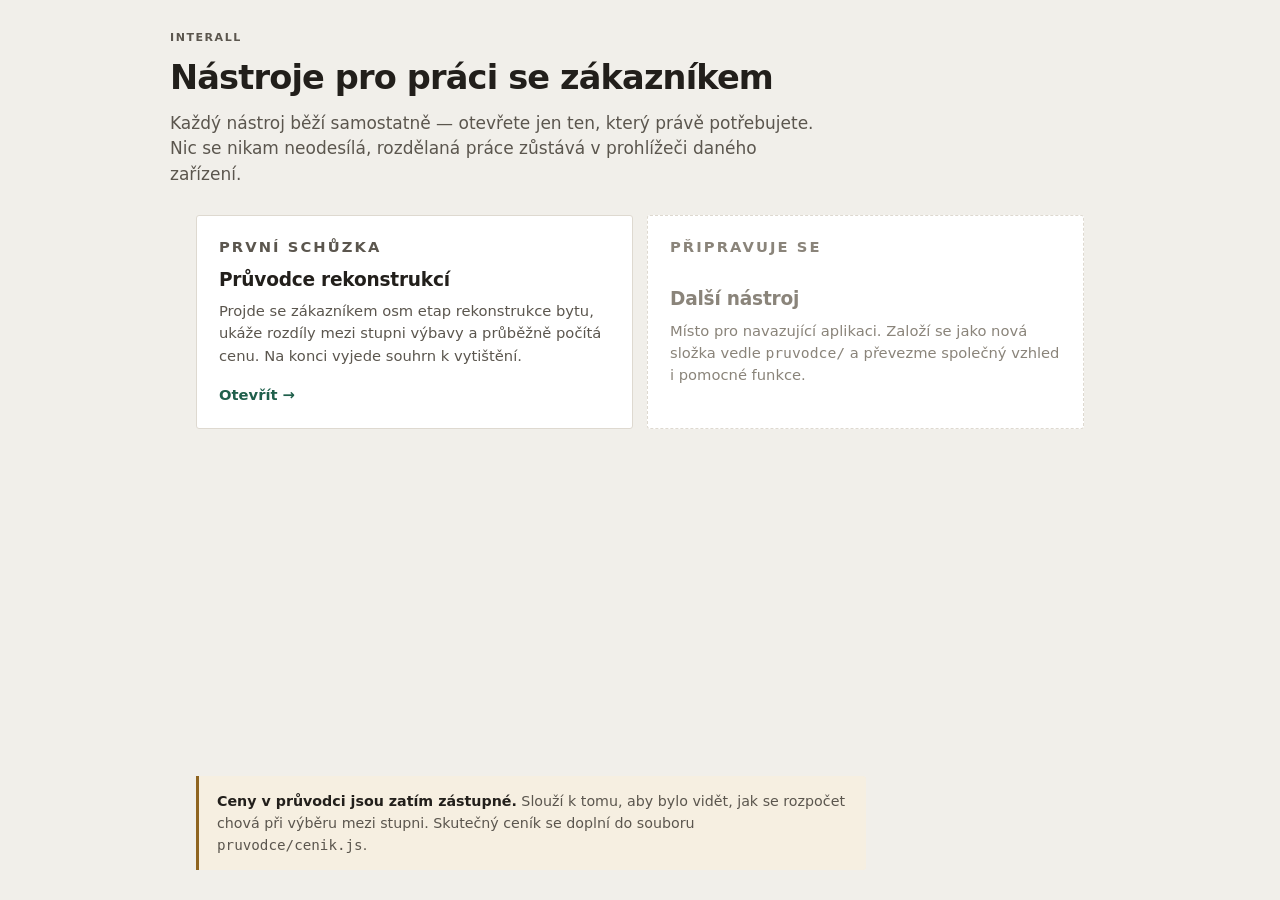
==== index.html @ be38a758 "Set up the Interall tools project The renovation guide was one 1100-line HTML file, which leaves now" ====
<!DOCTYPE html>
<html lang="cs">
<head>
<meta charset="UTF-8" />
<meta name="viewport" content="width=device-width, initial-scale=1.0, viewport-fit=cover" />
<title>Interall — nástroje</title>
<link rel="stylesheet" href="spolecne/design.css" />
<style>
  body { display: flex; flex-direction: column; min-height: 100vh; }
  .hlavicka { padding: 30px 26px 0; }
  .obal { max-width: 940px; margin: 0 auto; width: 100%; }
  .hlavicka h1 {
    margin: 6px 0 8px; font-size: 2.1rem; font-weight: 680;
    letter-spacing: -.025em; text-wrap: balance;
  }
  .hlavicka p { margin: 0; color: var(--ink-2); max-width: 60ch; }

  .mrizka {
    display: grid; grid-template-columns: repeat(auto-fit, minmax(268px, 1fr));
    gap: 14px; padding: 28px 26px 40px;
  }
  .karta {
    display: flex; flex-direction: column; gap: 7px;
    background: var(--panel); border: 1.5px solid var(--line); border-radius: var(--r);
    padding: 20px 22px 22px; text-decoration: none; color: inherit;
  }
  .karta:hover { border-color: var(--accent); }
  .karta h2 { margin: 0; font-size: 1.16rem; font-weight: 660; letter-spacing: -.012em; }
  .karta p { margin: 0; font-size: .92rem; color: var(--ink-2); line-height: 1.5; flex: 1 1 auto; }
  .karta .jdi { margin-top: 10px; font-size: .92rem; font-weight: 640; color: var(--accent); }

  .karta.chystase { border-style: dashed; cursor: default; }
  .karta.chystase:hover { border-color: var(--line); }
  .karta.chystase h2, .karta.chystase p { color: var(--ink-3); }

  .pata { margin-top: auto; padding: 0 26px 30px; }
</style>
</head>
<body>

<header class="hlavicka">
  <div class="obal">
    <p class="spec">Interall</p>
    <h1>Nástroje pro práci se zákazníkem</h1>
    <p>Každý nástroj běží samostatně — otevřete jen ten, který právě potřebujete.
       Nic se nikam neodesílá, rozdělaná práce zůstává v prohlížeči daného zařízení.</p>
  </div>
</header>

<main class="mrizka obal">

  <a class="karta" href="pruvodce/index.html">
    <p class="spec">První schůzka</p>
    <h2>Průvodce rekonstrukcí</h2>
    <p>Projde se zákazníkem osm etap rekonstrukce bytu, ukáže rozdíly mezi stupni
       výbavy a průběžně počítá cenu. Na konci vyjede souhrn k vytištění.</p>
    <span class="jdi">Otevřít →</span>
  </a>

  <div class="karta chystase">
    <p class="spec">Připravuje se</p>
    <h2>Další nástroj</h2>
    <p>Místo pro navazující aplikaci. Založí se jako nová složka vedle
       <code>pruvodce/</code> a převezme společný vzhled i pomocné funkce.</p>
  </div>

</main>

<footer class="pata obal">
  <div class="poznamka">
    <b>Ceny v průvodci jsou zatím zástupné.</b> Slouží k tomu, aby bylo vidět, jak se
    rozpočet chová při výběru mezi stupni. Skutečný ceník se doplní do souboru
    <code>pruvodce/cenik.js</code>.
  </div>
</footer>

</body>
</html>
---- spolecne/design.css ----
/* ============================================================
   Interall — sdílený vizuální základ
   Tokeny a společné komponenty pro všechny aplikace Interall.
   Každá aplikace k tomu přidá vlastní soubor s rozvržením.

   Navrženo pro tablet, u kterého sedí pracovník se zákazníkem:
   velké dotykové cíle a text čitelný na délku paže.

   Barvy vychází z materiálů stavby: vápenná omítka, grafit,
   borovicová zeleň, mosaz vyhrazená pro částky.
   ============================================================ */

:root {
  color-scheme: light;

  --ground:      #f1efea;
  --panel:       #ffffff;
  --panel-2:     #f8f7f4;
  --panel-3:     #edeae4;
  --ink:         #221f1b;
  --ink-2:       #5b564e;
  --ink-3:       #8a847a;
  --line:        #ded9d0;
  --line-2:      #ebe7e0;

  --accent:      #1f5f4b;
  --accent-ink:  #ffffff;
  --accent-soft: #e2ede8;
  --accent-line: #9dc2b4;

  --brass:       #8f6420;
  --brass-soft:  #f6efe1;

  --sans: system-ui, -apple-system, "Segoe UI", Roboto, "Helvetica Neue", Arial, sans-serif;
  --fig:  ui-monospace, "SF Mono", SFMono-Regular, "Cascadia Mono", Menlo, Consolas, monospace;

  --r: 3px;
  --shadow: 0 1px 2px rgba(34,31,27,.06), 0 10px 28px rgba(34,31,27,.07);
}

@media (prefers-color-scheme: dark) {
  :root:not([data-theme="light"]) {
    color-scheme: dark;
    --ground:      #17150f;
    --panel:       #201d17;
    --panel-2:     #282419;
    --panel-3:     #2f2b21;
    --ink:         #efe9dd;
    --ink-2:       #b5ada0;
    --ink-3:       #857d70;
    --line:        #3b352a;
    --line-2:      #2d2820;
    --accent:      #62c1a1;
    --accent-ink:  #0f2019;
    --accent-soft: #17302a;
    --accent-line: #2f6354;
    --brass:       #d5a659;
    --brass-soft:  #2c2417;
    --shadow: 0 1px 2px rgba(0,0,0,.5), 0 10px 28px rgba(0,0,0,.4);
  }
}
:root[data-theme="dark"] {
  color-scheme: dark;
  --ground:      #17150f;
  --panel:       #201d17;
  --panel-2:     #282419;
  --panel-3:     #2f2b21;
  --ink:         #efe9dd;
  --ink-2:       #b5ada0;
  --ink-3:       #857d70;
  --line:        #3b352a;
  --line-2:      #2d2820;
  --accent:      #62c1a1;
  --accent-ink:  #0f2019;
  --accent-soft: #17302a;
  --accent-line: #2f6354;
  --brass:       #d5a659;
  --brass-soft:  #2c2417;
  --shadow: 0 1px 2px rgba(0,0,0,.5), 0 10px 28px rgba(0,0,0,.4);
}

* { box-sizing: border-box; }
html, body { height: 100%; }
body {
  margin: 0;
  background: var(--ground);
  color: var(--ink);
  font-family: var(--sans);
  font-size: 17px;
  line-height: 1.5;
  -webkit-font-smoothing: antialiased;
  -webkit-tap-highlight-color: transparent;
}
button, input, select { font: inherit; color: inherit; }
:focus-visible { outline: 3px solid var(--accent); outline-offset: 2px; border-radius: 2px; }
@media (prefers-reduced-motion: reduce) { * { transition: none !important; animation: none !important; } }

.fig { font-family: var(--fig); font-variant-numeric: tabular-nums; }

/* popisky technického výkresu */
.spec {
  font-size: .69rem;
  font-weight: 600;
  letter-spacing: .14em;
  text-transform: uppercase;
  color: var(--ink-3);
}

/* ============================================================
   TLAČÍTKA
   ============================================================ */
.btn {
  font: inherit; font-size: .97rem; font-weight: 650;
  background: var(--panel); color: var(--ink);
  border: 1.5px solid var(--line); border-radius: var(--r);
  padding: 13px 22px; cursor: pointer; min-height: 50px; white-space: nowrap;
}
.btn:hover { border-color: var(--ink-3); background: var(--panel-2); }
.btn.hlavni { background: var(--accent); border-color: var(--accent); color: var(--accent-ink); }
.btn.hlavni:hover { filter: brightness(1.09); background: var(--accent); }
.btn.tise { border-color: transparent; background: none; color: var(--ink-2); padding: 13px 12px; }
.btn.tise:hover { color: var(--ink); background: var(--panel-2); }
.btn:disabled { opacity: .4; cursor: not-allowed; }

/* ============================================================
   FORMULÁŘOVÁ POLE
   ============================================================ */
.pole { display: grid; grid-template-columns: repeat(auto-fit, minmax(240px, 1fr)); gap: 16px; margin-bottom: 26px; }
.pole label { display: flex; flex-direction: column; gap: 6px; }
.pole input, .pole select {
  background: var(--panel); border: 1.5px solid var(--line); border-radius: var(--r);
  padding: 12px 13px; font-size: 1rem; width: 100%;
}
.pole input:focus, .pole select:focus { border-color: var(--accent); }

/* ============================================================
   POZNÁMKA POD ČAROU
   ============================================================ */
.poznamka {
  margin-top: 20px; background: var(--brass-soft);
  border-left: 3px solid var(--brass); border-radius: 0 var(--r) var(--r) 0;
  padding: 14px 18px; font-size: .89rem; line-height: 1.55; color: var(--ink-2); max-width: 74ch;
}
.poznamka b { color: var(--ink); }
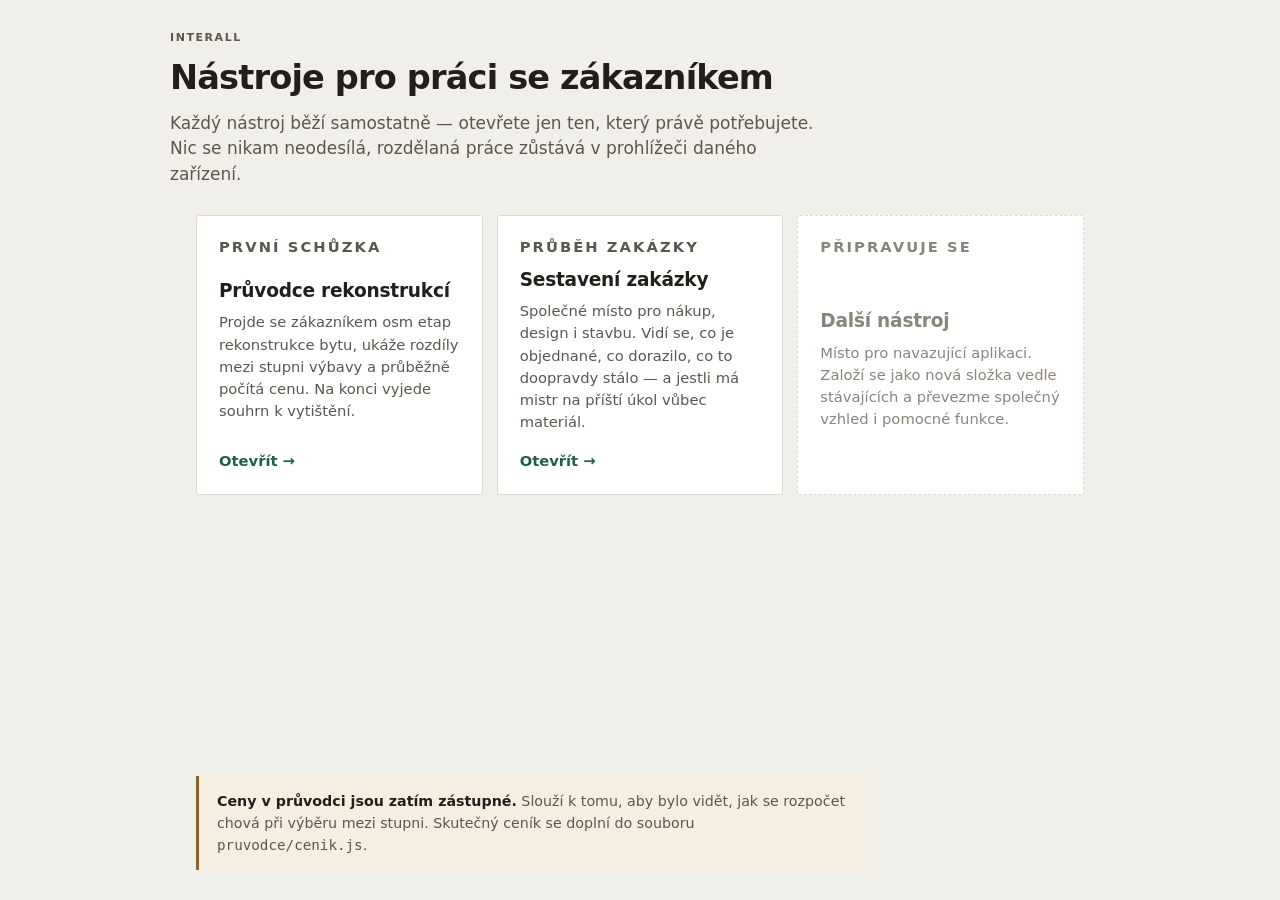
==== commit c7ee6dd5: "Add the job assembly tool Interall's second tool, this one internal. A job is built by several peopl" ====
--- a/index.html
+++ b/index.html
@@ -57,11 +57,20 @@
     <span class="jdi">Otevřít →</span>
   </a>
 
+  <a class="karta" href="zakazka/index.html">
+    <p class="spec">Průběh zakázky</p>
+    <h2>Sestavení zakázky</h2>
+    <p>Společné místo pro nákup, design i stavbu. Vidí se, co je objednané,
+       co dorazilo, co to doopravdy stálo — a jestli má mistr na příští
+       úkol vůbec materiál.</p>
+    <span class="jdi">Otevřít →</span>
+  </a>
+
   <div class="karta chystase">
     <p class="spec">Připravuje se</p>
     <h2>Další nástroj</h2>
     <p>Místo pro navazující aplikaci. Založí se jako nová složka vedle
-       <code>pruvodce/</code> a převezme společný vzhled i pomocné funkce.</p>
+       stávajících a převezme společný vzhled i pomocné funkce.</p>
   </div>
 
 </main>
--- a/spolecne/design.css
+++ b/spolecne/design.css
@@ -31,6 +31,13 @@
   --brass:       #8f6420;
   --brass-soft:  #f6efe1;
 
+  /* stavy — oddělené od akcentu i od mosazi vyhrazené pro částky */
+  --sem-ceka:     #6b6559;   --sem-ceka-bg:  #eceae4;
+  --sem-jede:     #1f5573;   --sem-jede-bg:  #e3edf4;
+  --sem-ok:       #1f6b45;   --sem-ok-bg:    #e3f0e8;
+  --sem-pozor:    #a34b12;   --sem-pozor-bg: #f9ebdf;
+  --sem-zle:      #93251f;   --sem-zle-bg:   #f8e4e2;
+
   --sans: system-ui, -apple-system, "Segoe UI", Roboto, "Helvetica Neue", Arial, sans-serif;
   --fig:  ui-monospace, "SF Mono", SFMono-Regular, "Cascadia Mono", Menlo, Consolas, monospace;
 
@@ -56,6 +63,12 @@
     --accent-line: #2f6354;
     --brass:       #d5a659;
     --brass-soft:  #2c2417;
+
+    --sem-ceka:     #a39c8e;   --sem-ceka-bg:  #2b2720;
+    --sem-jede:     #6fb2dd;   --sem-jede-bg:  #162934;
+    --sem-ok:       #63c48d;   --sem-ok-bg:    #14291d;
+    --sem-pozor:    #e79a55;   --sem-pozor-bg: #2f2216;
+    --sem-zle:      #ef8078;   --sem-zle-bg:   #301a18;
     --shadow: 0 1px 2px rgba(0,0,0,.5), 0 10px 28px rgba(0,0,0,.4);
   }
 }
@@ -76,6 +89,12 @@
   --accent-line: #2f6354;
   --brass:       #d5a659;
   --brass-soft:  #2c2417;
+
+  --sem-ceka:     #a39c8e;   --sem-ceka-bg:  #2b2720;
+  --sem-jede:     #6fb2dd;   --sem-jede-bg:  #162934;
+  --sem-ok:       #63c48d;   --sem-ok-bg:    #14291d;
+  --sem-pozor:    #e79a55;   --sem-pozor-bg: #2f2216;
+  --sem-zle:      #ef8078;   --sem-zle-bg:   #301a18;
   --shadow: 0 1px 2px rgba(0,0,0,.5), 0 10px 28px rgba(0,0,0,.4);
 }
 
@@ -142,3 +161,31 @@
   padding: 14px 18px; font-size: .89rem; line-height: 1.55; color: var(--ink-2); max-width: 74ch;
 }
 .poznamka b { color: var(--ink); }
+
+/* ============================================================
+   ODZNAK STAVU
+   Stav musí být čitelný tvarem i barvou, ne jen barvou.
+   ============================================================ */
+.odznak {
+  display: inline-flex; align-items: center; gap: 6px;
+  font-size: .78rem; font-weight: 650; letter-spacing: .01em;
+  border-radius: var(--r); padding: 3px 9px; white-space: nowrap;
+  background: var(--sem-ceka-bg); color: var(--sem-ceka);
+}
+.odznak.jede  { background: var(--sem-jede-bg);  color: var(--sem-jede); }
+.odznak.ok    { background: var(--sem-ok-bg);    color: var(--sem-ok); }
+.odznak.pozor { background: var(--sem-pozor-bg); color: var(--sem-pozor); }
+.odznak.zle   { background: var(--sem-zle-bg);   color: var(--sem-zle); }
+.odznak .tecka { width: 7px; height: 7px; border-radius: 50%; background: currentColor; flex: 0 0 7px; }
+
+/* ============================================================
+   UKAZATEL POSTUPU
+   ============================================================ */
+.pruh {
+  height: 7px; border-radius: 4px; overflow: hidden;
+  background: var(--panel-3); border: 1px solid var(--line-2);
+}
+.pruh span { display: block; height: 100%; background: var(--accent); min-width: 2px; }
+.pruh span.ok    { background: var(--sem-ok); }
+.pruh span.pozor { background: var(--sem-pozor); }
+.pruh span.zle   { background: var(--sem-zle); }
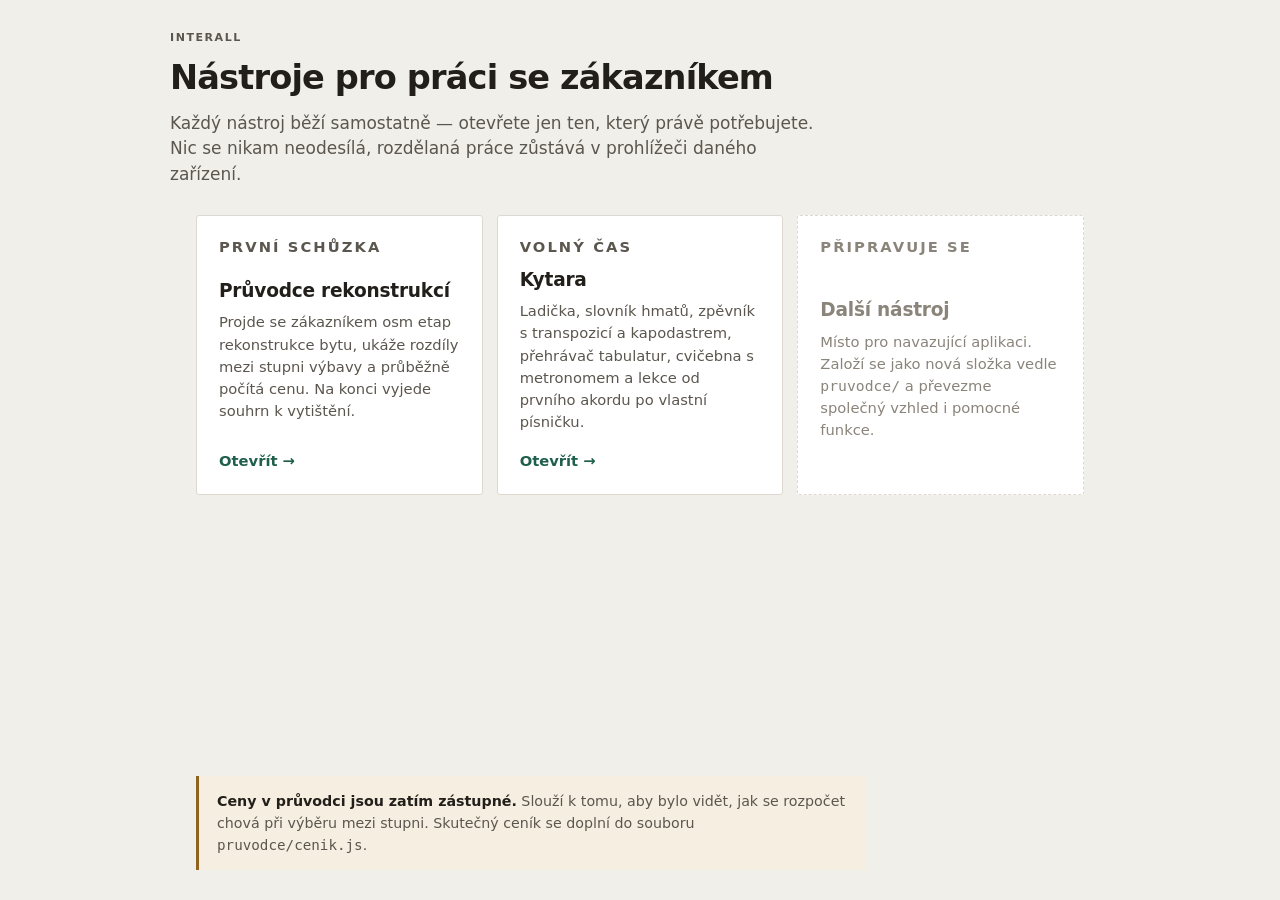
==== commit 5b840c74: "Přidán nástroj Kytara: hraní, učení i skládání Samostatná aplikace v kytara/ postavená na společném " ====
--- a/index.html
+++ b/index.html
@@ -57,12 +57,11 @@
     <span class="jdi">Otevřít →</span>
   </a>
 
-  <a class="karta" href="zakazka/index.html">
-    <p class="spec">Průběh zakázky</p>
-    <h2>Sestavení zakázky</h2>
-    <p>Společné místo pro nákup, design i stavbu. Vidí se, co je objednané,
-       co dorazilo, co to doopravdy stálo — a jestli má mistr na příští
-       úkol vůbec materiál.</p>
+  <a class="karta" href="kytara/index.html">
+    <p class="spec">Volný čas</p>
+    <h2>Kytara</h2>
+    <p>Ladička, slovník hmatů, zpěvník s transpozicí a kapodastrem, přehrávač
+       tabulatur, cvičebna s metronomem a lekce od prvního akordu po vlastní písničku.</p>
     <span class="jdi">Otevřít →</span>
   </a>
 
@@ -70,7 +69,7 @@
     <p class="spec">Připravuje se</p>
     <h2>Další nástroj</h2>
     <p>Místo pro navazující aplikaci. Založí se jako nová složka vedle
-       stávajících a převezme společný vzhled i pomocné funkce.</p>
+       <code>pruvodce/</code> a převezme společný vzhled i pomocné funkce.</p>
   </div>
 
 </main>
--- a/spolecne/design.css
+++ b/spolecne/design.css
@@ -47,55 +47,55 @@
 
 @media (prefers-color-scheme: dark) {
   :root:not([data-theme="light"]) {
-    color-scheme: dark;
-    --ground:      #17150f;
-    --panel:       #201d17;
-    --panel-2:     #282419;
-    --panel-3:     #2f2b21;
-    --ink:         #efe9dd;
-    --ink-2:       #b5ada0;
-    --ink-3:       #857d70;
-    --line:        #3b352a;
-    --line-2:      #2d2820;
-    --accent:      #62c1a1;
-    --accent-ink:  #0f2019;
-    --accent-soft: #17302a;
-    --accent-line: #2f6354;
-    --brass:       #d5a659;
-    --brass-soft:  #2c2417;
+    color-scheme: light;
+    --ground: #c8c7ba;
+    --panel: #dbdacf;
+    --panel-2: #d1d0c4;
+    --panel-3: #c0bfb1;
+    --ink: #24281e;
+    --ink-2: #474b3e;
+    --ink-3: #4d5145;
+    --line: #a5a496;
+    --line-2: #bcbbad;
+    --accent: #2c5a2f;
+    --accent-ink: #e8e9de;
+    --accent-soft: #c2cdb6;
+    --accent-line: #7d9179;
+    --brass: #77500f;
+    --brass-soft: #d8d1b8;
 
-    --sem-ceka:     #a39c8e;   --sem-ceka-bg:  #2b2720;
-    --sem-jede:     #6fb2dd;   --sem-jede-bg:  #162934;
-    --sem-ok:       #63c48d;   --sem-ok-bg:    #14291d;
-    --sem-pozor:    #e79a55;   --sem-pozor-bg: #2f2216;
-    --sem-zle:      #ef8078;   --sem-zle-bg:   #301a18;
-    --shadow: 0 1px 2px rgba(0,0,0,.5), 0 10px 28px rgba(0,0,0,.4);
+    --sem-ceka: #4a4e41;   --sem-ceka-bg: #c6c5b7;
+    --sem-jede: #17455e;   --sem-jede-bg: #c3d0d7;
+    --sem-ok: #245430;   --sem-ok-bg: #c6d4bf;
+    --sem-pozor: #743a0b;   --sem-pozor-bg: #e2d2ba;
+    --sem-zle: #7a1a13;   --sem-zle-bg: #e3c6c1;
+    --shadow: 0 1px 2px rgba(36,40,30,.10), 0 10px 28px rgba(36,40,30,.13);
   }
 }
 :root[data-theme="dark"] {
-  color-scheme: dark;
-  --ground:      #17150f;
-  --panel:       #201d17;
-  --panel-2:     #282419;
-  --panel-3:     #2f2b21;
-  --ink:         #efe9dd;
-  --ink-2:       #b5ada0;
-  --ink-3:       #857d70;
-  --line:        #3b352a;
-  --line-2:      #2d2820;
-  --accent:      #62c1a1;
-  --accent-ink:  #0f2019;
-  --accent-soft: #17302a;
-  --accent-line: #2f6354;
-  --brass:       #d5a659;
-  --brass-soft:  #2c2417;
+  color-scheme: light;
+  --ground: #c8c7ba;
+  --panel: #dbdacf;
+  --panel-2: #d1d0c4;
+  --panel-3: #c0bfb1;
+  --ink: #24281e;
+  --ink-2: #474b3e;
+  --ink-3: #4d5145;
+  --line: #a5a496;
+  --line-2: #bcbbad;
+  --accent: #2c5a2f;
+  --accent-ink: #e8e9de;
+  --accent-soft: #c2cdb6;
+  --accent-line: #7d9179;
+  --brass: #77500f;
+  --brass-soft: #d8d1b8;
 
-  --sem-ceka:     #a39c8e;   --sem-ceka-bg:  #2b2720;
-  --sem-jede:     #6fb2dd;   --sem-jede-bg:  #162934;
-  --sem-ok:       #63c48d;   --sem-ok-bg:    #14291d;
-  --sem-pozor:    #e79a55;   --sem-pozor-bg: #2f2216;
-  --sem-zle:      #ef8078;   --sem-zle-bg:   #301a18;
-  --shadow: 0 1px 2px rgba(0,0,0,.5), 0 10px 28px rgba(0,0,0,.4);
+  --sem-ceka: #4a4e41;   --sem-ceka-bg: #c6c5b7;
+  --sem-jede: #17455e;   --sem-jede-bg: #c3d0d7;
+  --sem-ok: #245430;   --sem-ok-bg: #c6d4bf;
+  --sem-pozor: #743a0b;   --sem-pozor-bg: #e2d2ba;
+  --sem-zle: #7a1a13;   --sem-zle-bg: #e3c6c1;
+  --shadow: 0 1px 2px rgba(36,40,30,.10), 0 10px 28px rgba(36,40,30,.13);
 }
 
 * { box-sizing: border-box; }
